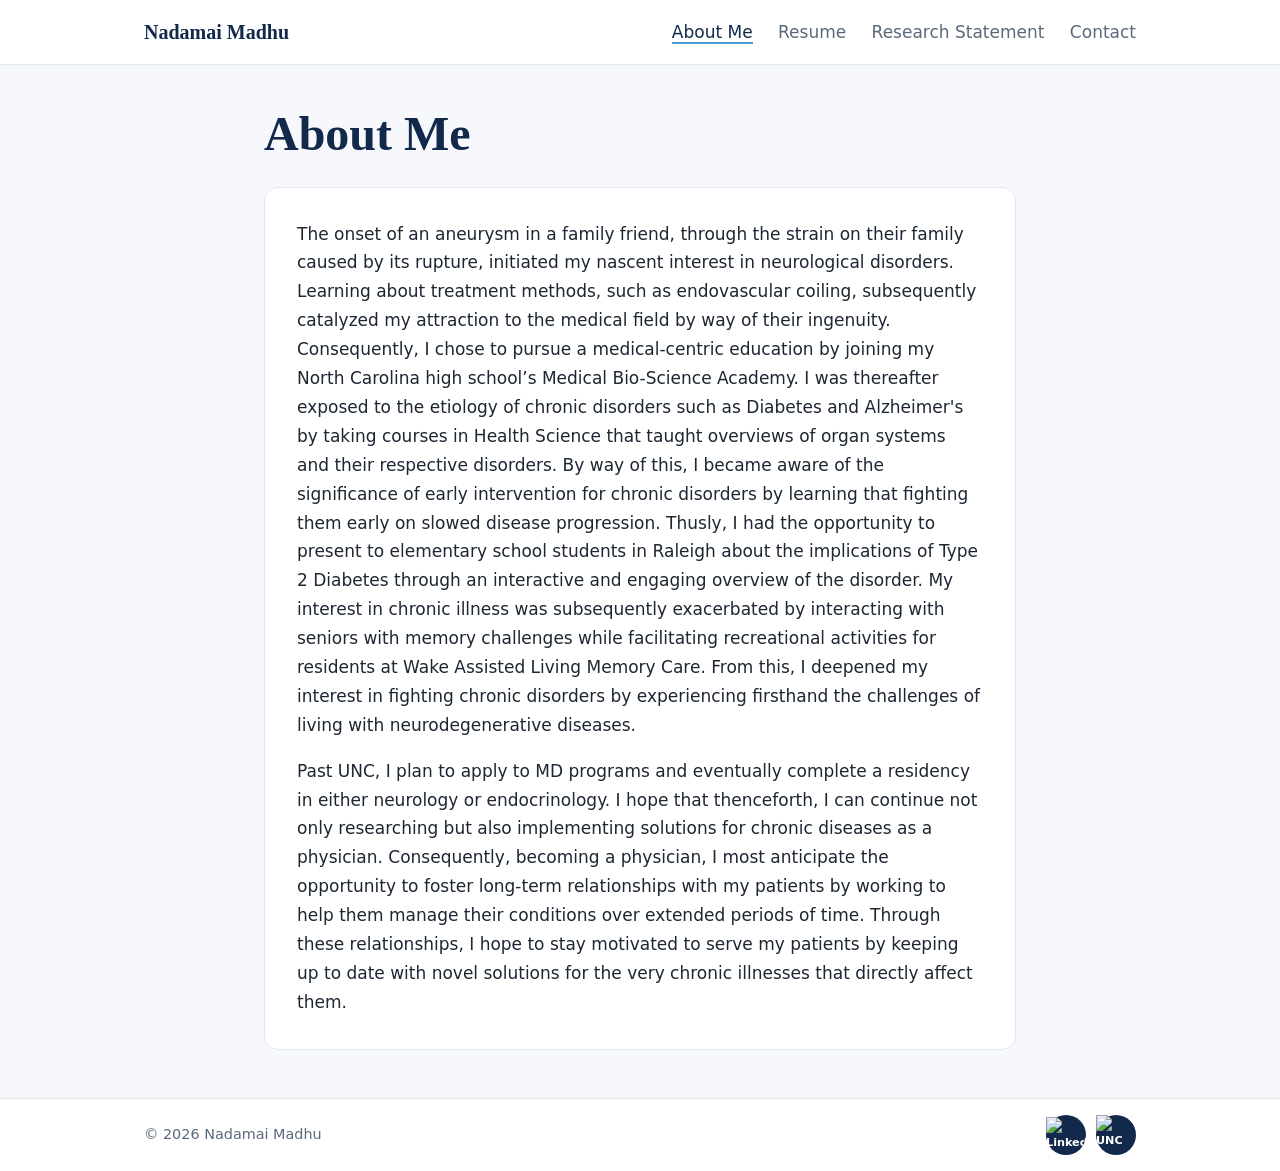
==== about.html @ 4252b83a "update 3" ====
<!DOCTYPE html>
<html lang="en">
<head>
    <meta charset="utf-8">
    <meta name="viewport" content="width=device-width, initial-scale=1">
    <title>About Me | Nadamai Madhu</title>
    <link rel="stylesheet" href="style.css">
</head>
<body>
    <header>
        <div class="wrap">
            <a class="brand" href="index.html">Nadamai Madhu</a>
            <nav>
                <a href="about.html" class="on">About Me</a>
                <a href="resume.html">Resume</a>
                <a href="researchstatement.html">Research Statement</a>
                <a href="contact.html">Contact</a>
            </nav>
        </div>
    </header>

    <main class="wrap">
        <h1>About Me</h1>
        <div class="card">
                <p>The onset of an aneurysm in a family friend, through the strain on their family caused by its rupture, initiated my nascent interest in neurological disorders. Learning about treatment methods, such as endovascular coiling, subsequently catalyzed my attraction to the medical field by way of their ingenuity. Consequently, I chose to pursue a medical-centric education by joining my North Carolina high school’s Medical Bio-Science Academy. I was thereafter exposed to the etiology of chronic disorders such as Diabetes and Alzheimer's by taking courses in Health Science that taught overviews of organ systems and their respective disorders. By way of this, I became aware of the significance of early intervention for chronic disorders by learning that fighting them early on slowed disease progression. Thusly, I had the opportunity to present to elementary school students in Raleigh about the implications of Type 2 Diabetes through an interactive and engaging overview of the disorder. My interest in chronic illness was subsequently exacerbated by interacting with seniors with memory challenges while facilitating recreational activities for residents at Wake Assisted Living Memory Care. From this, I deepened my interest in fighting chronic disorders by experiencing firsthand the challenges of living with neurodegenerative diseases.</p>

                <p>Past UNC, I plan to apply to MD programs and eventually complete a residency in either neurology or endocrinology. I hope that thenceforth, I can continue not only researching but also implementing solutions for chronic diseases as a physician. Consequently, becoming a physician, I most anticipate the opportunity to foster long-term relationships with my patients by working to help them manage their conditions over extended periods of time. Through these relationships, I hope to stay motivated to serve my patients by keeping up to date with novel solutions for the very chronic illnesses that directly affect them.</p>
        </div>
    </main>

    <footer>
        <div class="wrap">
            <span>&copy; 2026 Nadamai Madhu</span>
            <div class="social">
            <a href="https://www.linkedin.com/in/nadamai-madhu-b9375127a/" target="_blank" title="LinkedIn"><img src="icons/linkedin.png" alt="LinkedIn"></a>
            <a href="mailto:nvishwam@unc.edu" title="nvishwam@unc.edu"><img src="icons/email.png" alt="UNC Email"></a>
            </div>
        </div>
    </footer>
</body>
</html>
---- style.css ----
*{
    box-sizing: border-box;
}

body{
    margin: 0;
    background-color: #f6f8fb;
    color: #1d2733;
    font-family: system-ui, sans-serif;
    font-size: 17px;
    line-height: 1.7;
}

h1{
    margin: 40px 0 0 0;
    color: #13294B;
    font-family: Georgia, serif;
    font-size: 3rem;
    font-weight: 600;
    line-height: 1.2;
}

a{
    color: #13294B;
}

.wrap{
    max-width: 800px;
    margin: 0 auto;
    padding: 0 24px;
}

.wide{
    max-width: 1040px;
}


header{
    background-color: white;
    border-bottom: 1px solid #e2e8f0;
}

header .wrap{
    max-width: 1040px;
    min-height: 64px;
    display: flex;
    flex-wrap: wrap;
    align-items: center;
    justify-content: space-between;
    gap: 8px;
}

.brand{
    font-family: Georgia, serif;
    font-size: 1.25rem;
    font-weight: 600;
    text-decoration: none;
}

nav a{
    margin-left: 20px;
    color: #5a6a7c;
    text-decoration: none;
}

nav a:hover{
    color: #13294B;
}

nav a.on{
    color: #13294B;
    border-bottom: 2px solid #4B9CD3;
}


.card{
    margin: 24px 0 0 0;
    padding: 32px;
    background-color: white;
    border: 1px solid #e2e8f0;
    border-radius: 14px;
}

.card p:first-child{
    margin-top: 0;
}

.card p:last-child{
    margin-bottom: 0;
}

object{
    display: block;
    width: 100%;
    height: 85vh;
    margin-top: 24px;
    border: 1px solid #e2e8f0;
    border-radius: 14px;
}


.cover{
    min-height: 100vh;
    display: grid;
    place-items: center;
    text-align: center;
    background: linear-gradient(white, #eaf3fa);
}

.cover img{
    width: 180px;
    height: 180px;
    object-fit: cover;
    object-position: top;
    border: 5px solid white;
    border-radius: 50%;
    box-shadow: 0 8px 24px rgba(19, 41, 75, 0.12);
}

.cover h1{
    margin: 20px 0 0 0;
}

.cover p{
    margin: 8px 0 28px 0;
    color: #5a6a7c;
}


.btn{
    display: inline-block;
    margin: 4px;
    padding: 10px 20px;
    border: 2px solid #13294B;
    border-radius: 10px;
    font-weight: 600;
    text-decoration: none;
}

.btn:hover{
    background-color: #13294B;
    color: white;
}

.btn.main{
    background-color: #13294B;
    color: white;
}

.btn.main:hover{
    background-color: #4B9CD3;
    border-color: #4B9CD3;
}


.social{
    display: flex;
    justify-content: center;
    gap: 14px;
    margin: 32px 0 0 0;
}

.social a{
    width: 56px;
    height: 56px;
    display: grid;
    place-items: center;
    background-color: #13294B;
    border-radius: 50%;
    color: white;
    font-size: 0.85rem;
    font-weight: 600;
    text-decoration: none;
}

.social a:hover{
    background-color: #4B9CD3;
}


footer{
    margin-top: 48px;
    padding: 16px 0;
    background-color: white;
    border-top: 1px solid #e2e8f0;
    color: #5a6a7c;
    font-size: 0.9rem;
}

footer .wrap{
    max-width: 1040px;
    display: flex;
    justify-content: space-between;
    align-items: center;
}

footer .social{
    margin: 0;
    gap: 10px;
}

footer .social a{
    width: 40px;
    height: 40px;
    font-size: 0.7rem;
}


@media (max-width: 700px){
    h1{
        font-size: 2rem;
    }

    .cover img{
        width: 140px;
        height: 140px;
    }

    nav a{
        margin: 0 12px 0 0;
    }

    footer .wrap{
        flex-direction: column;
        gap: 12px;
    }
}
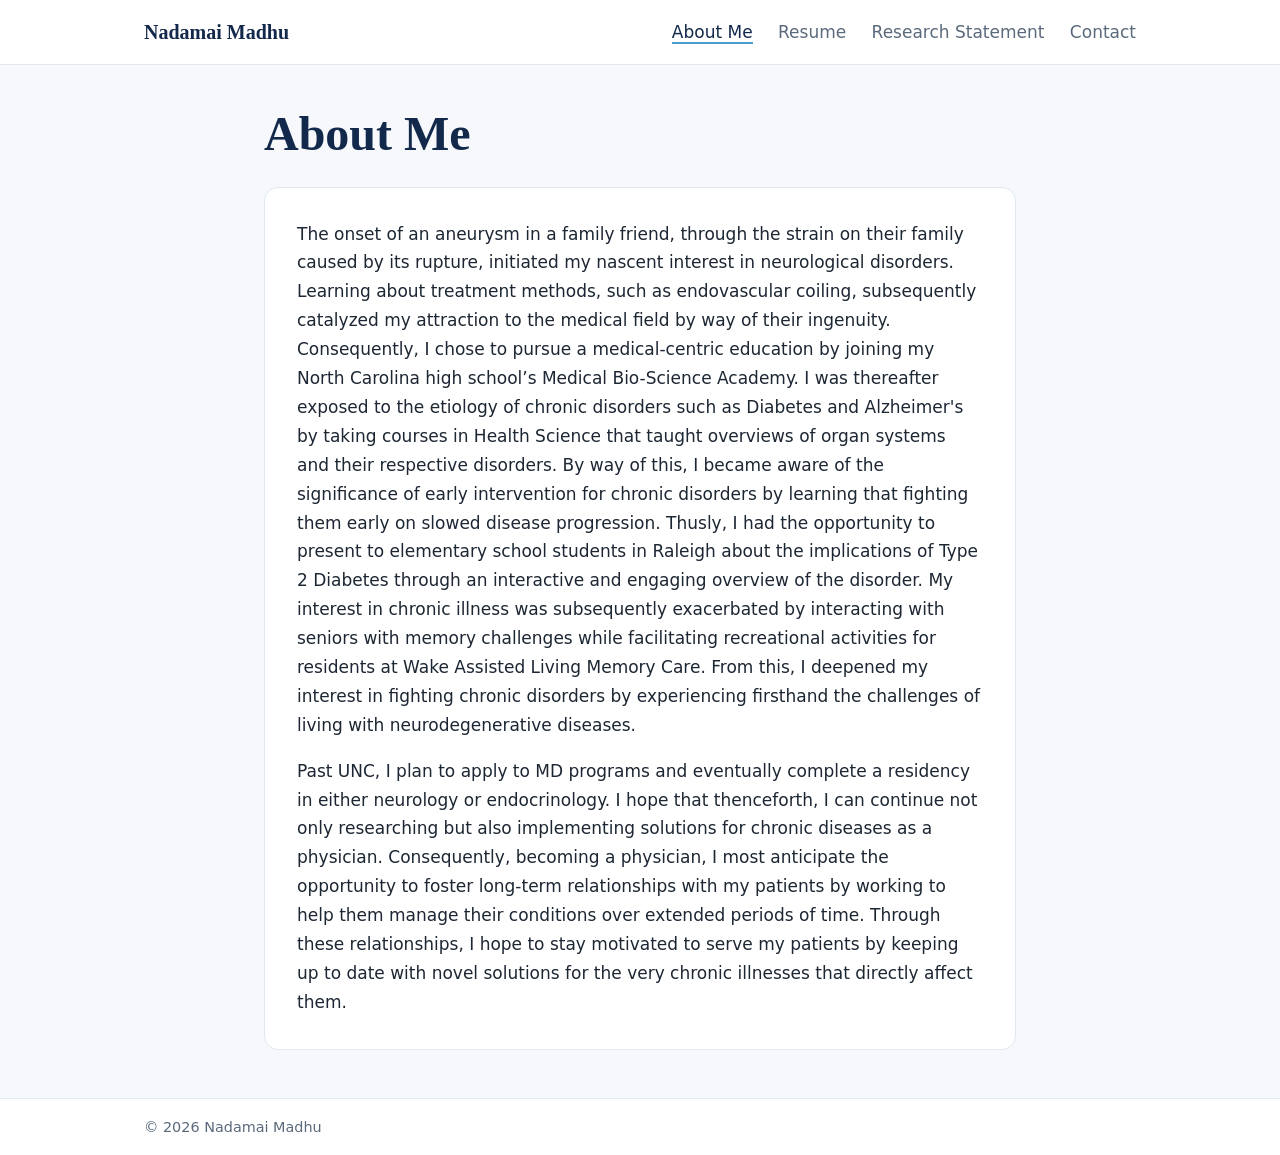
==== commit 5fa41cb3: "changes 4" ====
--- a/about.html
+++ b/about.html
@@ -31,10 +31,6 @@
     <footer>
         <div class="wrap">
             <span>&copy; 2026 Nadamai Madhu</span>
-            <div class="social">
-            <a href="https://www.linkedin.com/in/nadamai-madhu-b9375127a/" target="_blank" title="LinkedIn"><img src="icons/linkedin.png" alt="LinkedIn"></a>
-            <a href="mailto:nvishwam@unc.edu" title="nvishwam@unc.edu"><img src="icons/email.png" alt="UNC Email"></a>
-            </div>
         </div>
     </footer>
 </body>
--- a/style.css
+++ b/style.css
@@ -103,29 +103,39 @@
     min-height: 100vh;
     display: grid;
     place-items: center;
+    padding: 40px 24px;
     text-align: center;
     background: linear-gradient(white, #eaf3fa);
 }
 
-.cover img{
-    width: 180px;
-    height: 180px;
-    object-fit: cover;
-    object-position: top;
+.photo{
+    position: relative;
+    width: 240px;
+    height: 300px;
+    margin: 0 auto;
+    overflow: hidden;
     border: 5px solid white;
-    border-radius: 50%;
-    box-shadow: 0 8px 24px rgba(19, 41, 75, 0.12);
+    border-radius: 12px;
+    box-shadow: 0 8px 24px rgba(19, 41, 75, 0.15);
+}
+
+.photo img{
+    position: absolute;
+    left: 50%;
+    top: 38%;
+    width: 167%;
+    max-width: none;
+    transform: translate(-61%, -23%);
 }
 
 .cover h1{
-    margin: 20px 0 0 0;
+    margin: 24px 0 0 0;
 }
 
 .cover p{
     margin: 8px 0 28px 0;
     color: #5a6a7c;
 }
-
 
 .btn{
     display: inline-block;
@@ -153,28 +163,29 @@
 }
 
 
-.social{
-    display: flex;
-    justify-content: center;
-    gap: 14px;
-    margin: 32px 0 0 0;
-}
-
-.social a{
-    width: 56px;
-    height: 56px;
-    display: grid;
-    place-items: center;
-    background-color: #13294B;
-    border-radius: 50%;
-    color: white;
+.quote{
+    max-width: 480px;
+    margin: 36px auto 0 auto;
+    color: #5a6a7c;
+    font-family: Georgia, serif;
+    font-size: 1.1rem;
+    font-style: italic;
+}
+
+.quote cite{
+    display: block;
+    margin-top: 6px;
+    font-family: system-ui, sans-serif;
     font-size: 0.85rem;
-    font-weight: 600;
-    text-decoration: none;
-}
-
-.social a:hover{
-    background-color: #4B9CD3;
+    font-style: normal;
+}
+
+.card .quote{
+    max-width: none;
+    margin: 0 0 24px 0;
+    padding-left: 16px;
+    border-left: 3px solid #4B9CD3;
+    text-align: left;
 }
 
 
@@ -194,34 +205,13 @@
     align-items: center;
 }
 
-footer .social{
-    margin: 0;
-    gap: 10px;
-}
-
-footer .social a{
-    width: 40px;
-    height: 40px;
-    font-size: 0.7rem;
-}
-
 
 @media (max-width: 700px){
     h1{
         font-size: 2rem;
     }
 
-    .cover img{
-        width: 140px;
-        height: 140px;
-    }
-
     nav a{
         margin: 0 12px 0 0;
     }
-
-    footer .wrap{
-        flex-direction: column;
-        gap: 12px;
-    }
-}+}
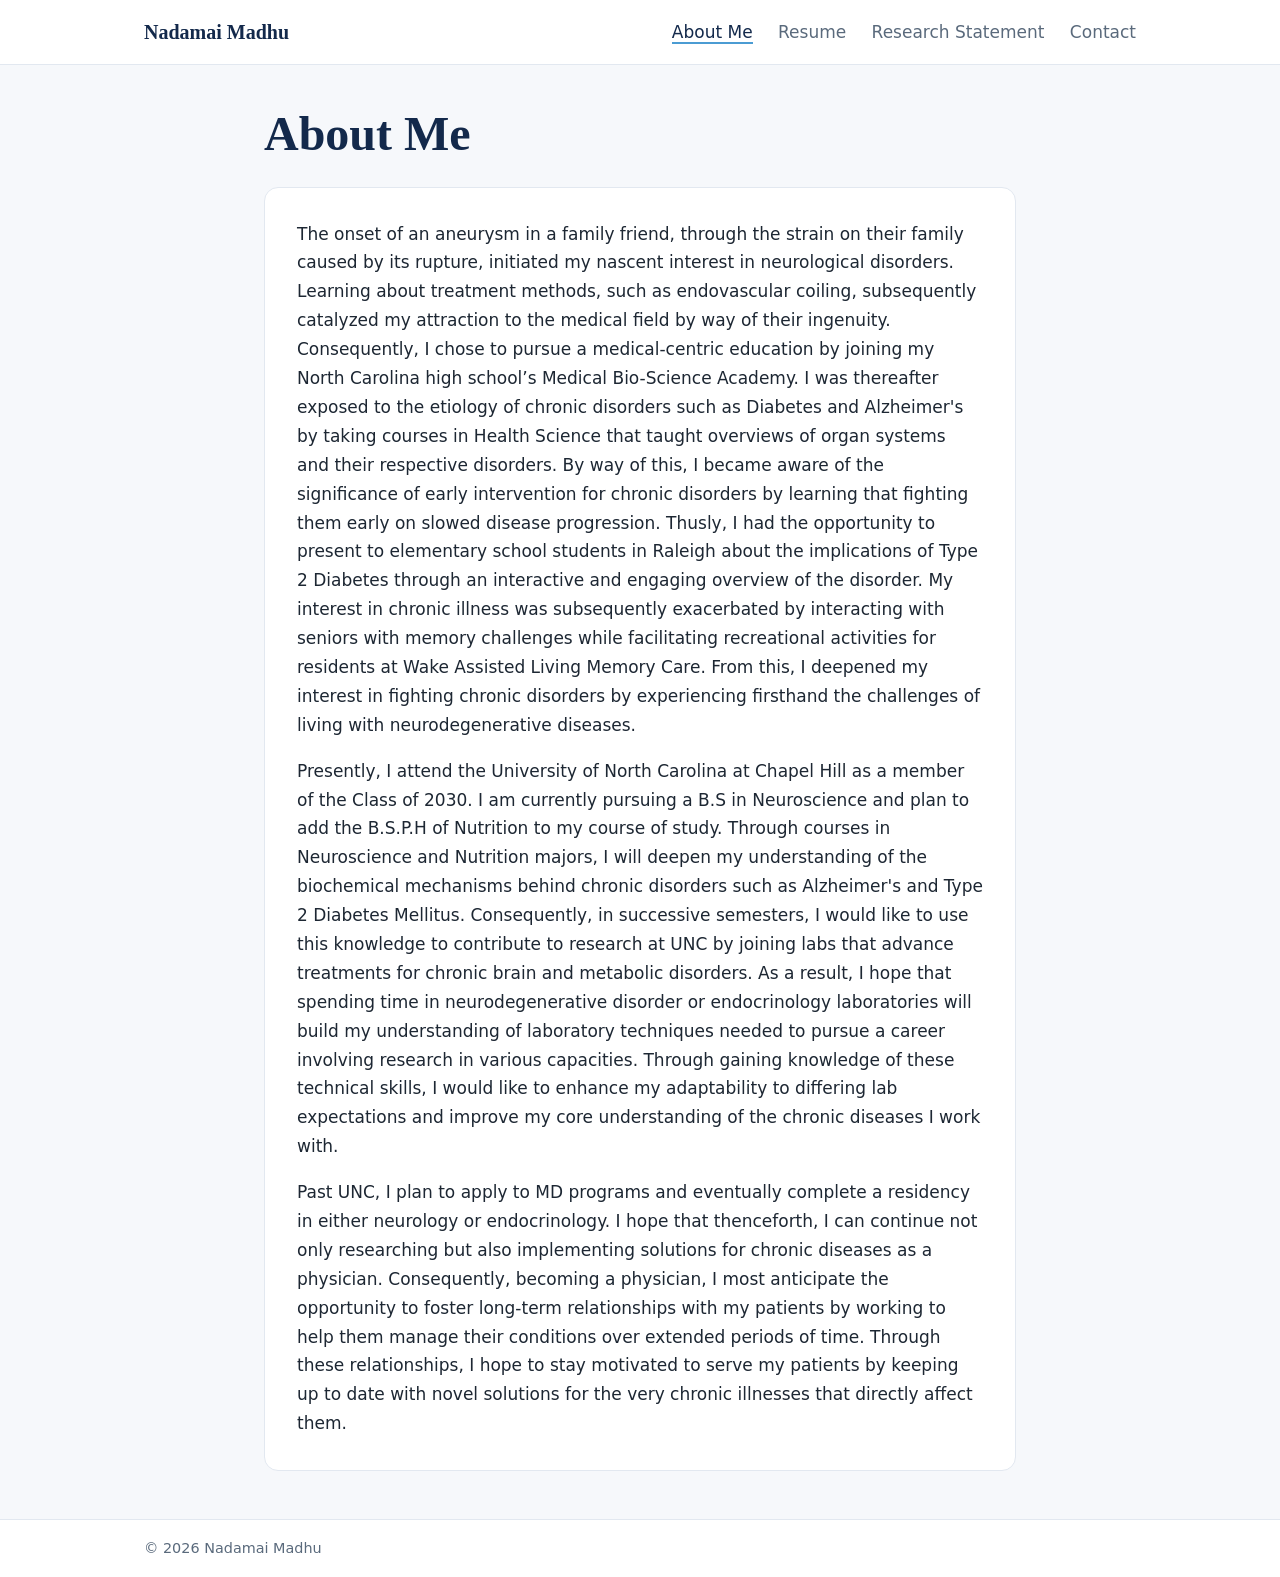
==== commit e22cf583: "changes 5" ====
--- a/about.html
+++ b/about.html
@@ -23,7 +23,7 @@
         <h1>About Me</h1>
         <div class="card">
                 <p>The onset of an aneurysm in a family friend, through the strain on their family caused by its rupture, initiated my nascent interest in neurological disorders. Learning about treatment methods, such as endovascular coiling, subsequently catalyzed my attraction to the medical field by way of their ingenuity. Consequently, I chose to pursue a medical-centric education by joining my North Carolina high school’s Medical Bio-Science Academy. I was thereafter exposed to the etiology of chronic disorders such as Diabetes and Alzheimer's by taking courses in Health Science that taught overviews of organ systems and their respective disorders. By way of this, I became aware of the significance of early intervention for chronic disorders by learning that fighting them early on slowed disease progression. Thusly, I had the opportunity to present to elementary school students in Raleigh about the implications of Type 2 Diabetes through an interactive and engaging overview of the disorder. My interest in chronic illness was subsequently exacerbated by interacting with seniors with memory challenges while facilitating recreational activities for residents at Wake Assisted Living Memory Care. From this, I deepened my interest in fighting chronic disorders by experiencing firsthand the challenges of living with neurodegenerative diseases.</p>
-
+                <p>Presently, I attend the University of North Carolina at Chapel Hill as a member of the Class of 2030. I am currently pursuing a B.S in Neuroscience and plan to add the B.S.P.H of Nutrition to my course of study. Through courses in Neuroscience and Nutrition majors, I will deepen my understanding of the biochemical mechanisms behind chronic disorders such as Alzheimer's and Type 2 Diabetes Mellitus. Consequently, in successive semesters, I would like to use this knowledge to contribute to research at UNC by joining labs that advance treatments for chronic brain and metabolic disorders. As a result, I hope that spending time in neurodegenerative disorder or endocrinology laboratories will build my understanding of laboratory techniques needed to pursue a career involving research in various capacities. Through gaining knowledge of these technical skills, I would like to enhance my adaptability to differing lab expectations and improve my core understanding of the chronic diseases I work with. </p>
                 <p>Past UNC, I plan to apply to MD programs and eventually complete a residency in either neurology or endocrinology. I hope that thenceforth, I can continue not only researching but also implementing solutions for chronic diseases as a physician. Consequently, becoming a physician, I most anticipate the opportunity to foster long-term relationships with my patients by working to help them manage their conditions over extended periods of time. Through these relationships, I hope to stay motivated to serve my patients by keeping up to date with novel solutions for the very chronic illnesses that directly affect them.</p>
         </div>
     </main>
--- a/style.css
+++ b/style.css
@@ -121,11 +121,10 @@
 
 .photo img{
     position: absolute;
-    left: 50%;
-    top: 38%;
-    width: 167%;
+    left: -199px;
+    top: -16px;
+    width: 548px;
     max-width: none;
-    transform: translate(-61%, -23%);
 }
 
 .cover h1{
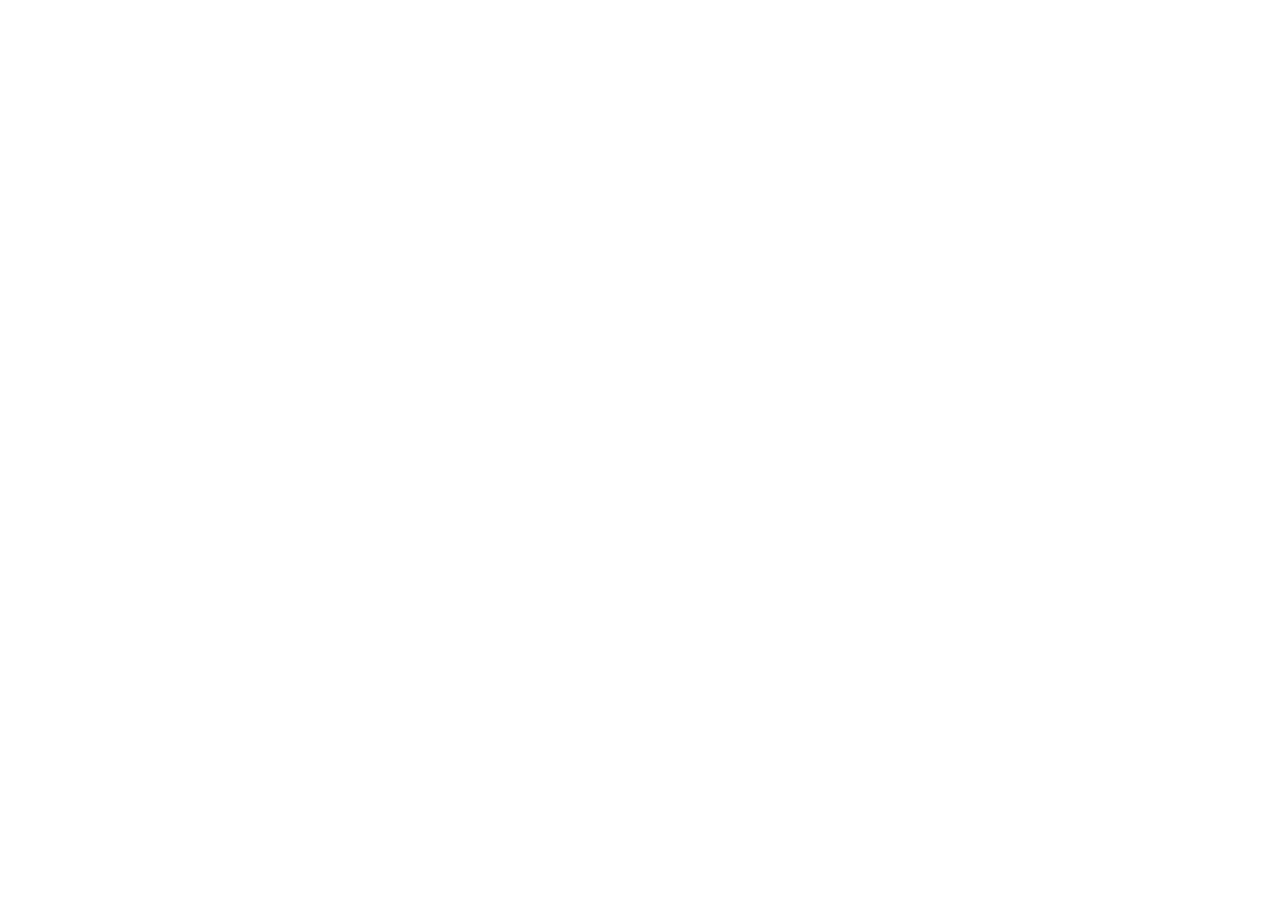
==== commit 143a059c: "changes 9" ====
--- a/about.html
+++ b/about.html
@@ -1,4 +1,4 @@
-<!DOCTYPE html>
+<!-- #<!DOCTYPE html>
 <html lang="en">
 <head>
     <meta charset="utf-8">
@@ -34,4 +34,4 @@
         </div>
     </footer>
 </body>
-</html>
+</html> -->
--- a/style.css
+++ b/style.css
@@ -99,15 +99,6 @@
 }
 
 
-.cover{
-    min-height: 100vh;
-    display: grid;
-    place-items: center;
-    padding: 40px 24px;
-    text-align: center;
-    background: linear-gradient(white, #eaf3fa);
-}
-
 .photo{
     position: relative;
     width: 240px;
@@ -126,41 +117,6 @@
     width: 548px;
     max-width: none;
 }
-
-.cover h1{
-    margin: 24px 0 0 0;
-}
-
-.cover p{
-    margin: 8px 0 28px 0;
-    color: #5a6a7c;
-}
-
-.btn{
-    display: inline-block;
-    margin: 4px;
-    padding: 10px 20px;
-    border: 2px solid #13294B;
-    border-radius: 10px;
-    font-weight: 600;
-    text-decoration: none;
-}
-
-.btn:hover{
-    background-color: #13294B;
-    color: white;
-}
-
-.btn.main{
-    background-color: #13294B;
-    color: white;
-}
-
-.btn.main:hover{
-    background-color: #4B9CD3;
-    border-color: #4B9CD3;
-}
-
 
 .quote{
     max-width: 480px;
@@ -188,6 +144,18 @@
 }
 
 
+.about{
+    display: grid;
+    grid-template-columns: 240px 1fr;
+    gap: 32px;
+    align-items: start;
+}
+
+.about .quote{
+    margin: 20px 0 0 0;
+}
+
+
 footer{
     margin-top: 48px;
     padding: 16px 0;
@@ -206,6 +174,10 @@
 
 
 @media (max-width: 700px){
+    .about{
+        grid-template-columns: 1fr;
+    }
+
     h1{
         font-size: 2rem;
     }
